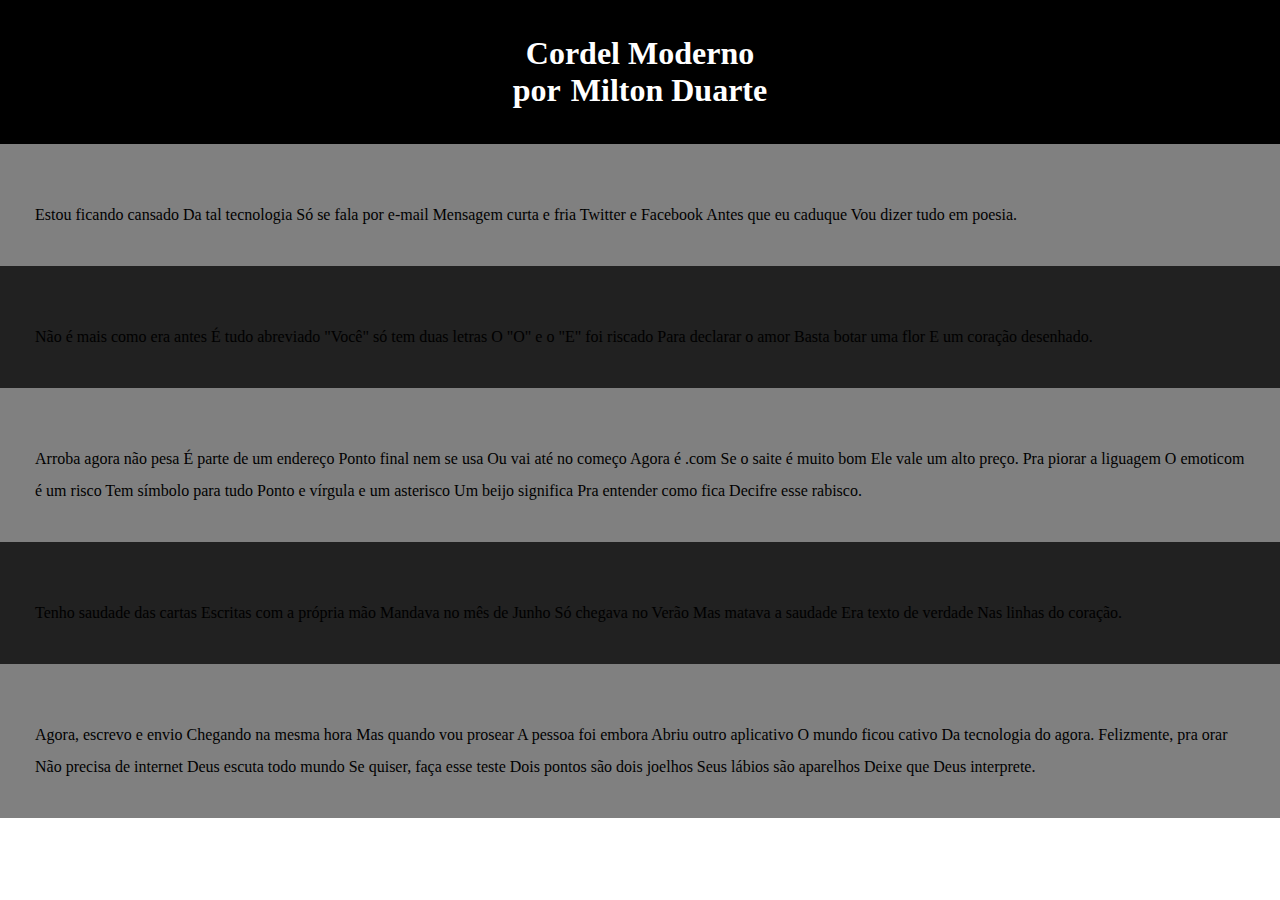
==== desafio 12/index.html @ 4a3de2ca "desafio 12" ====
<!DOCTYPE html>
<html lang="pt-br">
<head>
    <meta charset="UTF-8">
    <meta name="viewport" content="width=device-width, initial-scale=1.0">
    <link rel="stylesheet" href="style.css">
    <title>Cordel</title>
</head>
<body>
    <header>
        <h1>Cordel Moderno</h1>
            <h1>por 
                <a href="https://www.recantodasletras.com.br/poesias/3186743" target="_blank">   Milton Duarte</a>
            </h1>
    </header>

    <div class="normal">
        <p>
            Estou ficando cansado
            Da tal tecnologia
            Só se fala por e-mail
            Mensagem curta e fria
            Twitter e Facebook
            Antes que eu caduque
            Vou dizer tudo em poesia.
        </p>
    </div>
    <div class="imagem">
        <p>
            Não é mais como era antes
            É tudo abreviado
            "Você" só tem duas letras
            O "O" e o "E" foi riscado
            Para declarar o amor
            Basta botar uma flor
            E um coração desenhado.
        </p>
    </div>
    <div class="normal">
        <p>
            Arroba agora não pesa
            É parte de um endereço
            Ponto final nem se usa
            Ou vai até no começo
            Agora é .com
            Se o saite é muito bom
            Ele vale um alto preço.
            
            Pra piorar a liguagem
            O emoticom é um risco
            Tem símbolo para tudo
            Ponto e vírgula e um asterisco
            Um beijo significa
            Pra entender como fica
            Decifre esse rabisco.
        </p>
    </div>
    <div class="imagem">
        <p>
            Tenho saudade das cartas
            Escritas com a própria mão
            Mandava no mês de Junho
            Só chegava no Verão
            Mas matava a saudade
            Era texto de verdade
            Nas linhas do coração.
        </p>
    </div>
    <div class="normal">
        <p>
            Agora, escrevo e envio
            Chegando na mesma hora
            Mas quando vou prosear
            A pessoa foi embora
            Abriu outro aplicativo
            O mundo ficou cativo
            Da tecnologia do agora.
            
            Felizmente, pra orar
            Não precisa de internet
            Deus escuta todo mundo
            Se quiser, faça esse teste
            Dois pontos são dois joelhos
            Seus lábios são aparelhos
            Deixe que Deus interprete.
        </p>
    </div>

</body>
</html>
---- desafio 12/style.css ----
*{
    margin: 0;
}
header{
    padding: 35px;
    background-color: black;
}
header h1{
    display: flex;
    flex-direction: row;
    justify-content: center;
    background-color: black;
    color: white;
}
header a{
    padding-left: 10px;
    color: white;
    text-decoration: none;
}
header a:hover{
    text-decoration: underline;
}
.normal{
    padding-top: 20px;
    background-color: gray;
}
.imagem{
    padding-top: 20px;
    background-color: rgb(33, 33, 33);
}
.normal p{
    line-height: 2em;
    padding: 35px;
}
.imagem p{
    line-height: 2em;
    padding: 35px;
}
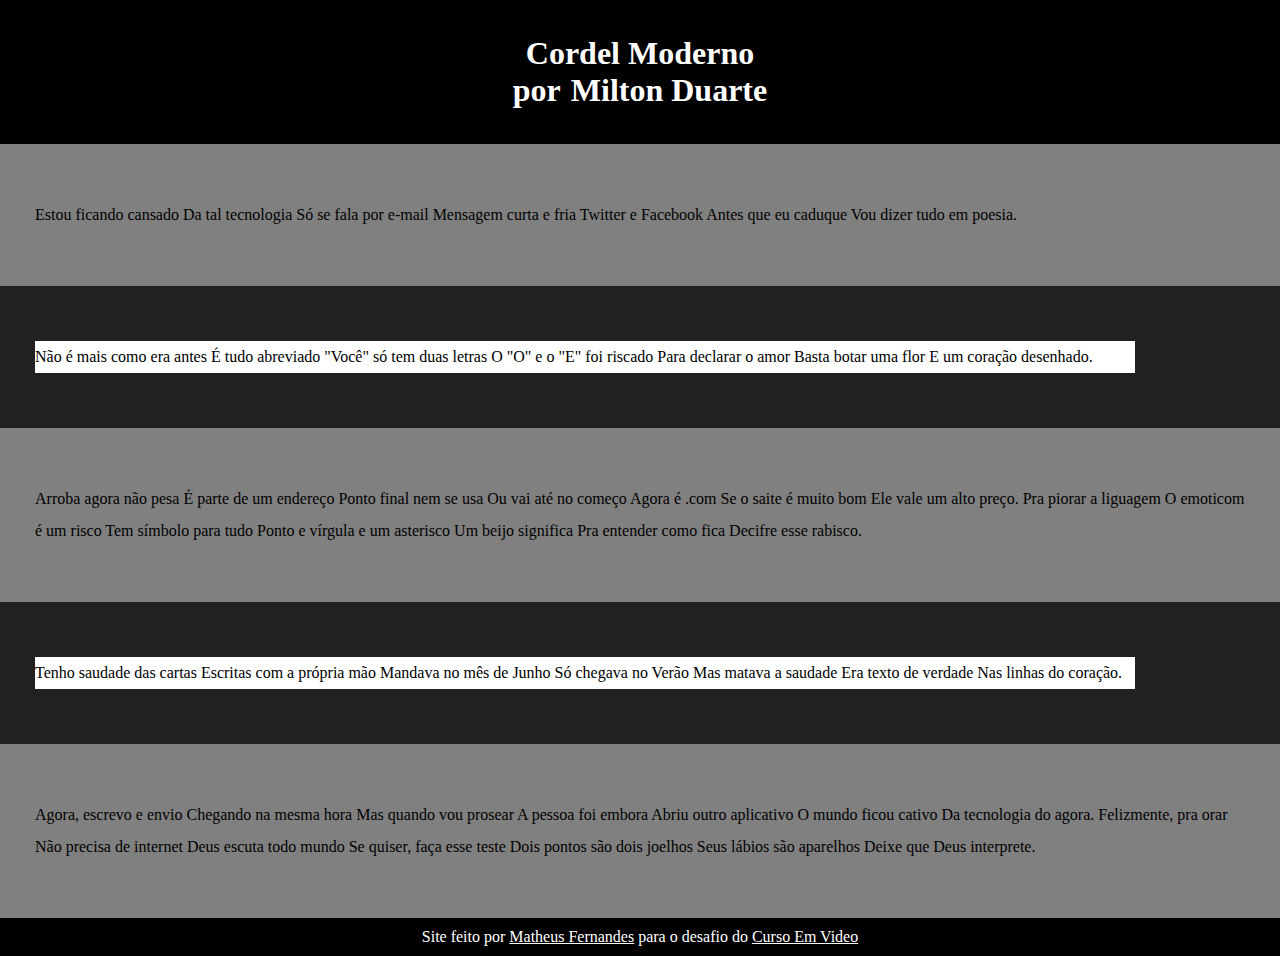
==== commit 39542962: "footer, att geral" ====
--- a/desafio 12/index.html
+++ b/desafio 12/index.html
@@ -85,6 +85,9 @@
             Deixe que Deus interprete.
         </p>
     </div>
+<footer>
+    <p>Site feito por <a href="https://www.instagram.com/matheuszfc/" target="_blank">Matheus Fernandes</a> para o desafio do <a href="https://www.cursoemvideo.com/" target="_blank">Curso Em Video</a></p>
+</footer>
 
 </body>
 </html>--- a/desafio 12/style.css
+++ b/desafio 12/style.css
@@ -20,19 +20,35 @@
 header a:hover{
     text-decoration: underline;
 }
+footer{
+    display: flex;
+    justify-content: center;
+    padding: 10px;
+    background-color: black;
+}
+footer p{
+    color: white;
+}
+footer a{
+    color: white;
+}
 .normal{
-    padding-top: 20px;
+    padding: 35px;
+    padding-top: 55px;
+    padding-bottom: 55px;
     background-color: gray;
 }
 .imagem{
-    padding-top: 20px;
+    padding: 35px;
+    padding-top: 55px;
+    padding-bottom: 55px;
     background-color: rgb(33, 33, 33);
 }
 .normal p{
     line-height: 2em;
-    padding: 35px;
 }
 .imagem p{
+    width: 1100px;
+    background-color: white;
     line-height: 2em;
-    padding: 35px;
 }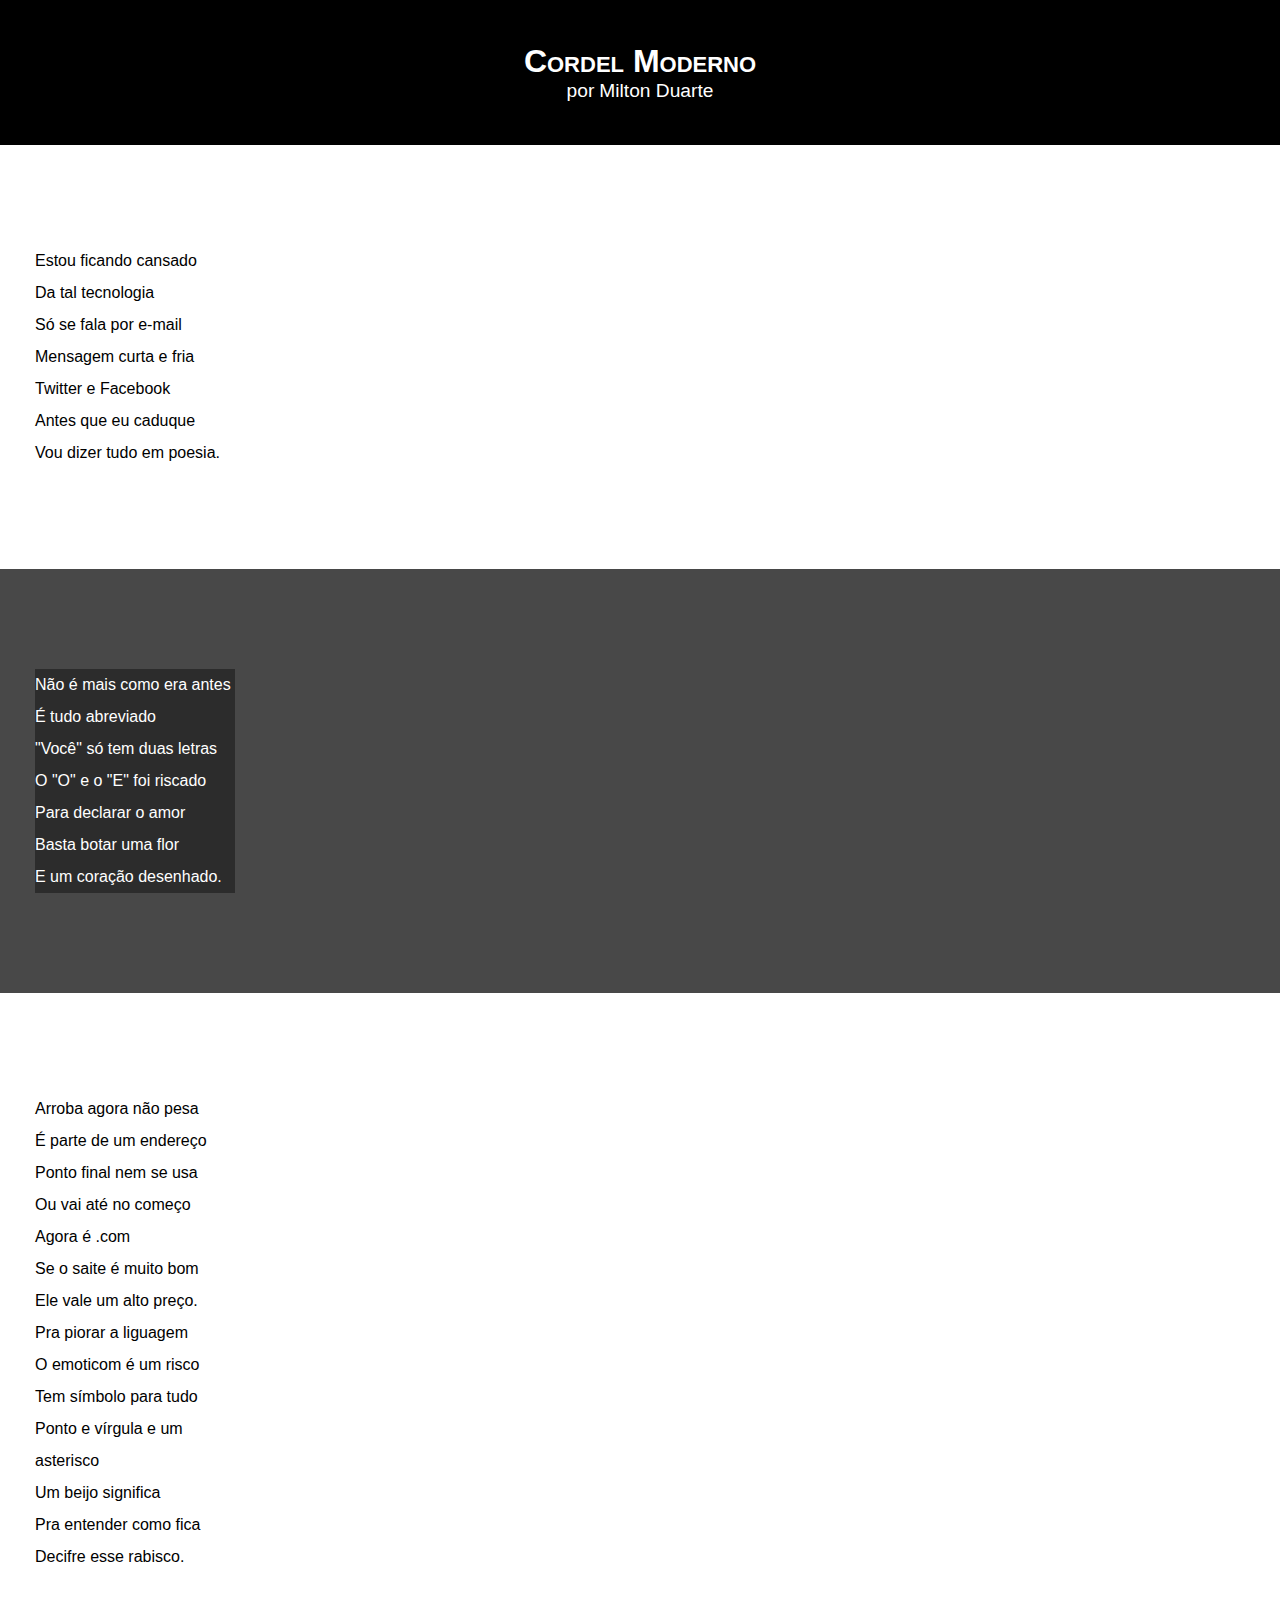
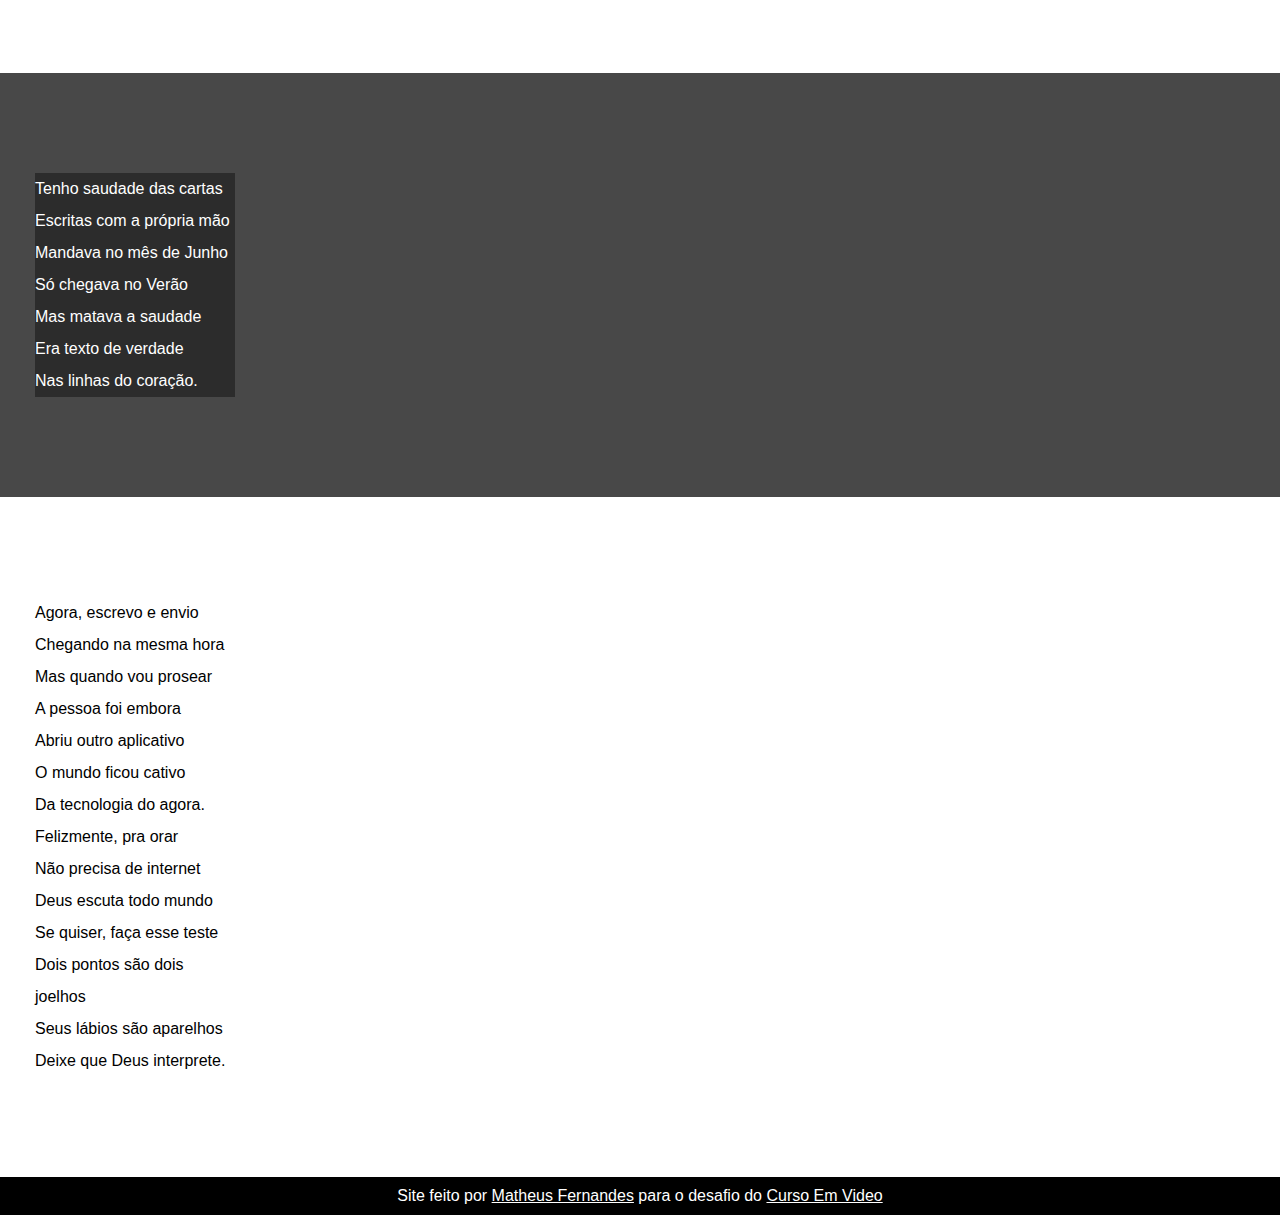
==== commit 1ea31d88: "Cordel att" ====
--- a/desafio 12/index.html
+++ b/desafio 12/index.html
@@ -9,80 +9,80 @@
 <body>
     <header>
         <h1>Cordel Moderno</h1>
-            <h1>por 
+            <p>por 
                 <a href="https://www.recantodasletras.com.br/poesias/3186743" target="_blank">   Milton Duarte</a>
-            </h1>
+            </p>
     </header>
 
     <div class="normal">
         <p>
-            Estou ficando cansado
-            Da tal tecnologia
-            Só se fala por e-mail
-            Mensagem curta e fria
-            Twitter e Facebook
-            Antes que eu caduque
-            Vou dizer tudo em poesia.
+            Estou ficando cansado<br>
+            Da tal tecnologia<br>
+            Só se fala por e-mail<br>
+            Mensagem curta e fria<br>
+            Twitter e Facebook<br>
+            Antes que eu caduque<br>
+            Vou dizer tudo em poesia.<br>
         </p>
     </div>
     <div class="imagem">
         <p>
-            Não é mais como era antes
-            É tudo abreviado
-            "Você" só tem duas letras
-            O "O" e o "E" foi riscado
-            Para declarar o amor
-            Basta botar uma flor
-            E um coração desenhado.
+            Não é mais como era antes<br>
+            É tudo abreviado<br>
+            "Você" só tem duas letras<br>
+            O "O" e o "E" foi riscado<br>
+            Para declarar o amor<br>
+            Basta botar uma flor<br>
+            E um coração desenhado.<br>
         </p>
     </div>
     <div class="normal">
         <p>
-            Arroba agora não pesa
-            É parte de um endereço
-            Ponto final nem se usa
-            Ou vai até no começo
-            Agora é .com
-            Se o saite é muito bom
-            Ele vale um alto preço.
+            Arroba agora não pesa<br>
+            É parte de um endereço<br>
+            Ponto final nem se usa<br>
+            Ou vai até no começo<br>
+            Agora é .com<br>
+            Se o saite é muito bom<br>
+            Ele vale um alto preço.<br>
             
-            Pra piorar a liguagem
-            O emoticom é um risco
-            Tem símbolo para tudo
-            Ponto e vírgula e um asterisco
-            Um beijo significa
-            Pra entender como fica
-            Decifre esse rabisco.
+            Pra piorar a liguagem<br>
+            O emoticom é um risco<br>
+            Tem símbolo para tudo<br>
+            Ponto e vírgula e um asterisco<br>
+            Um beijo significa<br>
+            Pra entender como fica<br>
+            Decifre esse rabisco.<br>
         </p>
     </div>
     <div class="imagem">
         <p>
-            Tenho saudade das cartas
-            Escritas com a própria mão
-            Mandava no mês de Junho
-            Só chegava no Verão
-            Mas matava a saudade
-            Era texto de verdade
-            Nas linhas do coração.
+            Tenho saudade das cartas<br>
+            Escritas com a própria mão<br>
+            Mandava no mês de Junho<br>
+            Só chegava no Verão<br>
+            Mas matava a saudade<br>
+            Era texto de verdade<br>
+            Nas linhas do coração.<br>
         </p>
     </div>
     <div class="normal">
         <p>
-            Agora, escrevo e envio
-            Chegando na mesma hora
-            Mas quando vou prosear
-            A pessoa foi embora
-            Abriu outro aplicativo
-            O mundo ficou cativo
-            Da tecnologia do agora.
+            Agora, escrevo e envio<br>
+            Chegando na mesma hora<br>
+            Mas quando vou prosear<br>
+            A pessoa foi embora<br>
+            Abriu outro aplicativo<br>
+            O mundo ficou cativo<br>
+            Da tecnologia do agora.<br>
             
-            Felizmente, pra orar
-            Não precisa de internet
-            Deus escuta todo mundo
-            Se quiser, faça esse teste
-            Dois pontos são dois joelhos
-            Seus lábios são aparelhos
-            Deixe que Deus interprete.
+            Felizmente, pra orar<br>
+            Não precisa de internet<br>
+            Deus escuta todo mundo<br>
+            Se quiser, faça esse teste<br>
+            Dois pontos são dois joelhos<br>
+            Seus lábios são aparelhos<br>
+            Deixe que Deus interprete.<br>
         </p>
     </div>
 <footer>
--- a/desafio 12/style.css
+++ b/desafio 12/style.css
@@ -1,8 +1,16 @@
 *{
     margin: 0;
+    font-family: Verdana, Geneva, Tahoma, sans-serif;
+}
+@import url('https://fonts.googleapis.com/css2?family=Passion+One:wght@400;700;900&family=Sriracha&display=swap');
+
+:root{
+    --fonte1: Verdana, Geneva, Tahoma, sans-serif;
+    --fonte2: "Passion One", sans-serif;
+    --fonte3: "Sriracha", cursive;
 }
 header{
-    padding: 35px;
+    padding: 43px;
     background-color: black;
 }
 header h1{
@@ -11,9 +19,16 @@
     justify-content: center;
     background-color: black;
     color: white;
+    font-variant: small-caps;
+}
+header p{
+    display: flex;
+    justify-content: center;
+    color: white;
+    font-size: larger;
 }
 header a{
-    padding-left: 10px;
+    padding-left: 5px;
     color: white;
     text-decoration: none;
 }
@@ -34,21 +49,23 @@
 }
 .normal{
     padding: 35px;
-    padding-top: 55px;
-    padding-bottom: 55px;
-    background-color: gray;
+    padding-top: 100px;
+    padding-bottom: 100px;
+    background-color: white;
 }
 .imagem{
     padding: 35px;
-    padding-top: 55px;
-    padding-bottom: 55px;
-    background-color: rgb(33, 33, 33);
+    padding-top: 100px;
+    padding-bottom: 100px;
+    background-color: rgb(72, 72, 72);
 }
 .normal p{
+    width: 200px;
     line-height: 2em;
 }
 .imagem p{
-    width: 1100px;
-    background-color: white;
+    width: 200px;
+    color: white;
+    background-color: rgb(44, 44, 44);
     line-height: 2em;
 }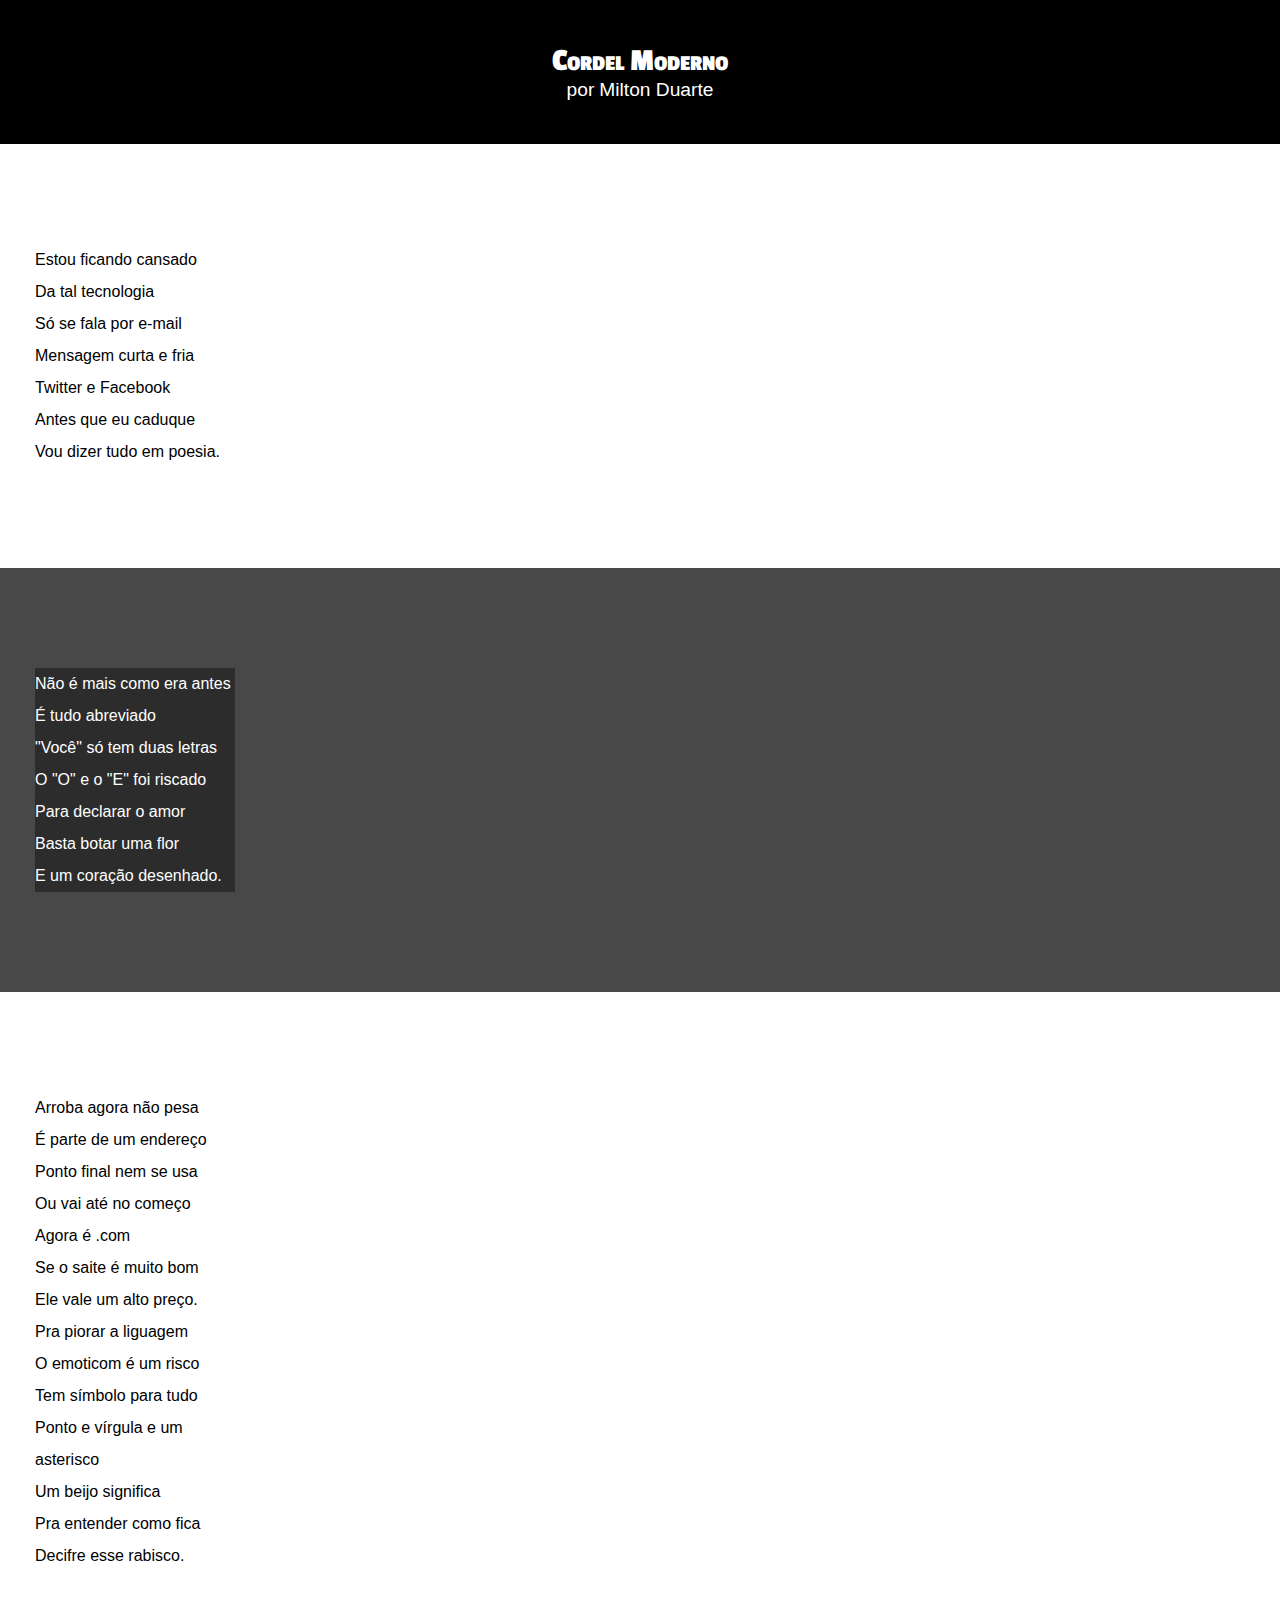
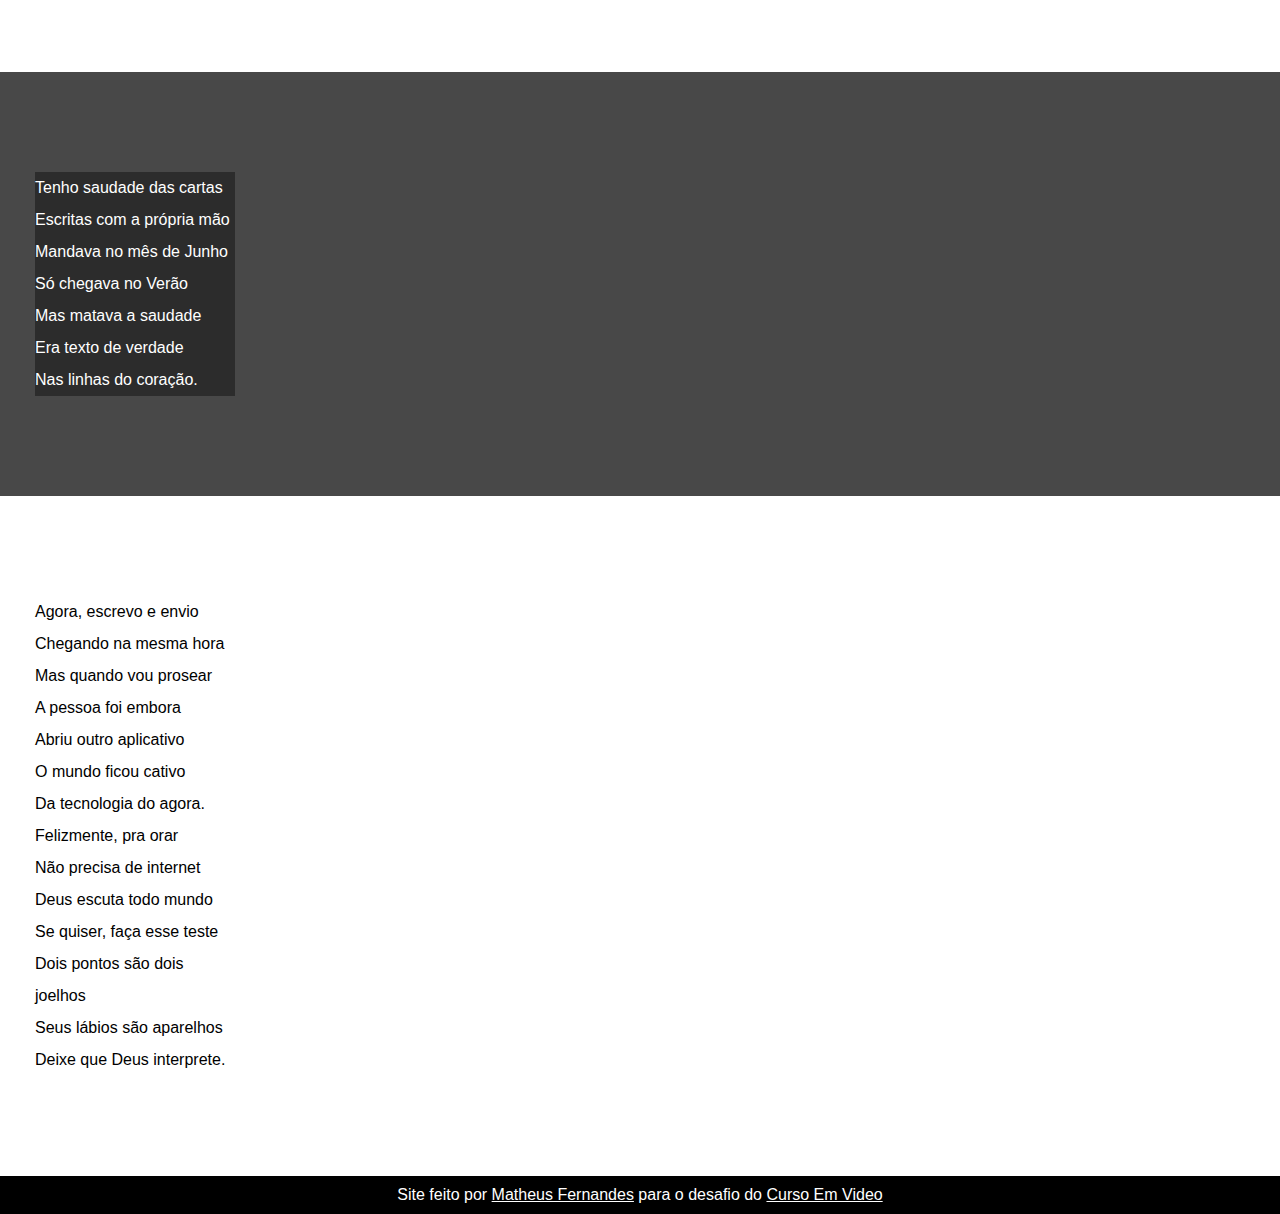
==== commit 7a13d035: "att fonte desafio 12" ====
--- a/desafio 12/index.html
+++ b/desafio 12/index.html
@@ -4,6 +4,10 @@
     <meta charset="UTF-8">
     <meta name="viewport" content="width=device-width, initial-scale=1.0">
     <link rel="stylesheet" href="style.css">
+    <style>
+        @import url('https://fonts.googleapis.com/css2?family=Passion+One:wght@400;700;900&display=swap');
+        @import url('https://fonts.googleapis.com/css2?family=Sriracha&display=swap');
+    </style>
     <title>Cordel</title>
 </head>
 <body>
--- a/desafio 12/style.css
+++ b/desafio 12/style.css
@@ -1,13 +1,14 @@
 *{
     margin: 0;
-    font-family: Verdana, Geneva, Tahoma, sans-serif;
 }
-@import url('https://fonts.googleapis.com/css2?family=Passion+One:wght@400;700;900&family=Sriracha&display=swap');
 
 :root{
     --fonte1: Verdana, Geneva, Tahoma, sans-serif;
-    --fonte2: "Passion One", sans-serif;
-    --fonte3: "Sriracha", cursive;
+    --fonte2: "Passion One", sans-serif ;
+    --fonte3: "Sriracha", cursive ;
+}
+html, body{
+    font-family: var(--fonte1);
 }
 header{
     padding: 43px;
@@ -20,6 +21,7 @@
     background-color: black;
     color: white;
     font-variant: small-caps;
+    font-family: var(--fonte2);
 }
 header p{
     display: flex;
